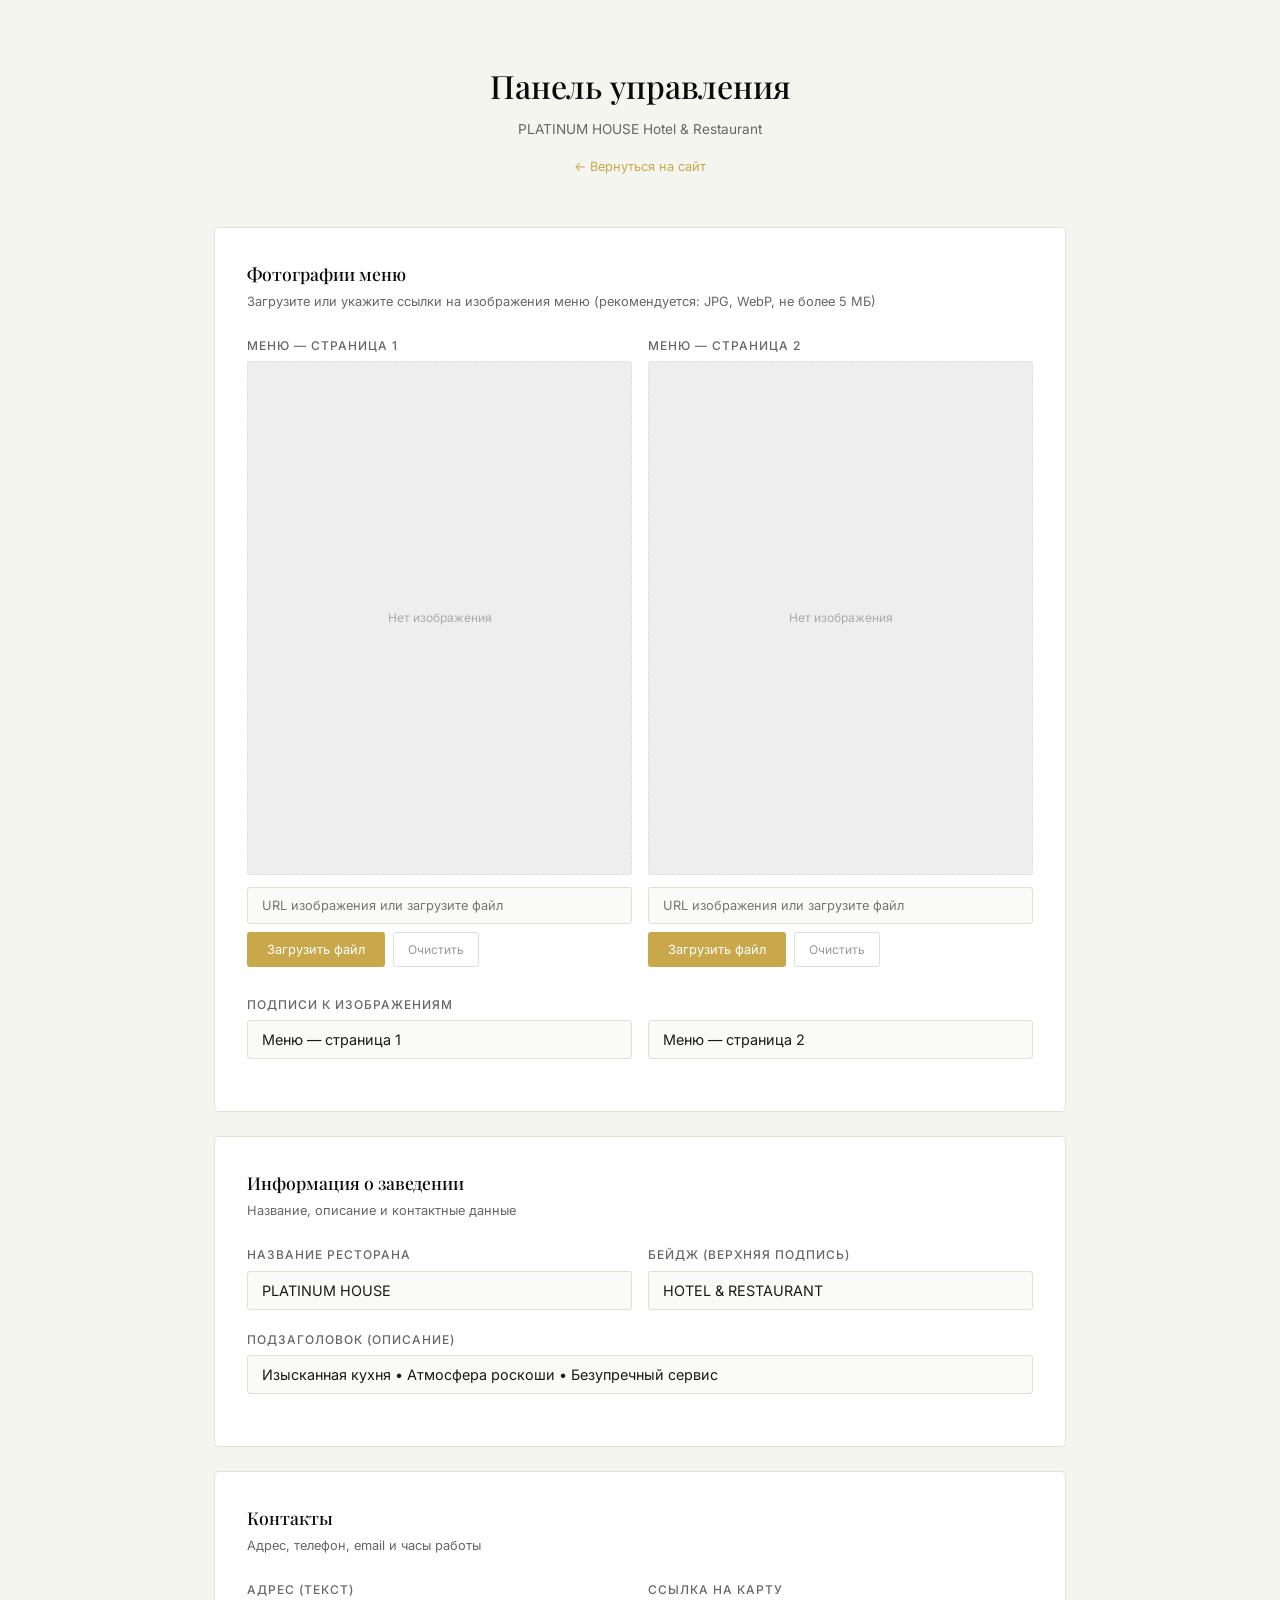
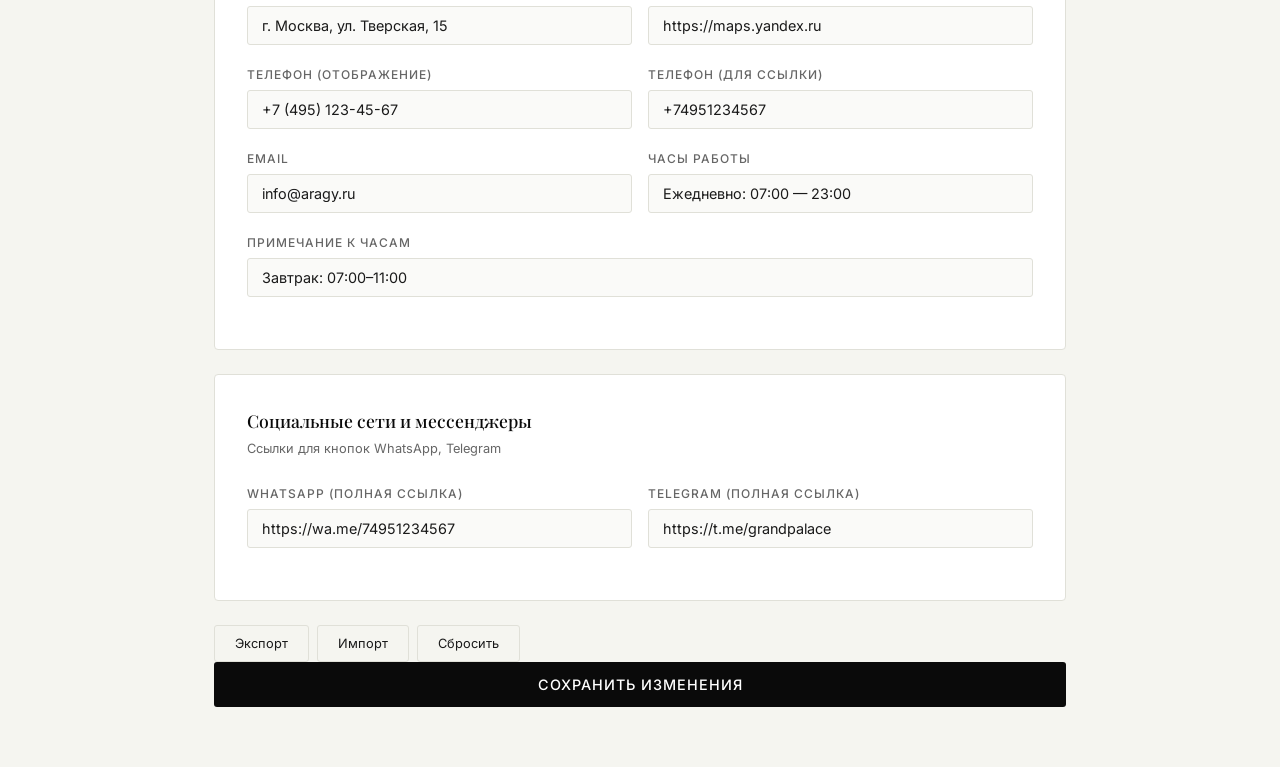
==== admin/index.html @ 32b19d29 "Initial commit - Platinum House restaurant site" ====
<!DOCTYPE html>
<html lang="ru">
<head>
<meta charset="UTF-8">
<meta name="viewport" content="width=device-width, initial-scale=1.0">
<title>Админ-панель — PLATINUM HOUSE</title>
<meta name="robots" content="noindex, nofollow">
<link rel="preconnect" href="https://fonts.googleapis.com">
<link rel="preconnect" href="https://fonts.gstatic.com" crossorigin>
<link rel="preload" as="style" href="https://fonts.googleapis.com/css2?family=Playfair+Display:wght@400;500;600&family=Inter:wght@300;400;500;600&display=swap">
<link rel="stylesheet" href="https://fonts.googleapis.com/css2?family=Playfair+Display:wght@400;500;600&family=Inter:wght@300;400;500;600&display=swap" media="print" onload="this.media='all'">
<noscript><link rel="stylesheet" href="https://fonts.googleapis.com/css2?family=Playfair+Display:wght@400;500;600&family=Inter:wght@300;400;500;600&display=swap"></noscript>
<link rel="stylesheet" href="/css/style.css">
<style>
  :root { --admin-bg: #f5f5f0; --admin-card: #ffffff; --admin-text: #1a1a1a; --admin-text2: #666; --admin-border: #e0e0d8; --admin-input-bg: #fafaf8; }
  body { background: var(--admin-bg); color: var(--admin-text); }
  .admin-page { max-width: 900px; margin: 0 auto; padding: 60px 24px; }
  .admin-header { text-align: center; margin-bottom: 48px; }
  .admin-header h1 { font-family: 'Playfair Display', serif; font-size: 2rem; font-weight: 500; color: #0a0a0a; margin-bottom: 8px; }
  .admin-header p { font-size: 0.85rem; color: var(--admin-text2); }
  .admin-header .back-link { display: inline-flex; align-items: center; gap: 8px; margin-top: 16px; font-size: 0.8rem; color: #c9a84c; text-decoration: none; }
  .admin-header .back-link:hover { text-decoration: underline; }
  .admin-card { background: var(--admin-card); border: 1px solid var(--admin-border); border-radius: 4px; padding: 32px; margin-bottom: 24px; }
  .admin-card h2 { font-family: 'Playfair Display', serif; font-size: 1.1rem; font-weight: 500; margin-bottom: 4px; color: #0a0a0a; }
  .admin-card .card-desc { font-size: 0.8rem; color: var(--admin-text2); margin-bottom: 24px; }
  .admin-field { margin-bottom: 20px; }
  .admin-field label { display: block; font-size: 0.75rem; font-weight: 500; text-transform: uppercase; letter-spacing: 1px; color: var(--admin-text2); margin-bottom: 6px; }
  .admin-field input, .admin-field textarea { width: 100%; padding: 10px 14px; border: 1px solid var(--admin-border); border-radius: 3px; font-size: 0.9rem; font-family: 'Inter', sans-serif; background: var(--admin-input-bg); color: var(--admin-text); transition: border-color 0.2s; }
  .admin-field input:focus, .admin-field textarea:focus { outline: none; border-color: #c9a84c; }
  .admin-field textarea { min-height: 80px; resize: vertical; }
  .admin-row { display: grid; grid-template-columns: 1fr 1fr; gap: 16px; }
  .image-preview { width: 100%; aspect-ratio: 3/4; background: #eee; border-radius: 3px; overflow: hidden; display: flex; align-items: center; justify-content: center; margin-bottom: 12px; border: 1px dashed var(--admin-border); position: relative; }
  .image-preview img { width: 100%; height: 100%; object-fit: cover; }
  .image-preview .placeholder { font-size: 0.75rem; color: #aaa; text-align: center; padding: 20px; }
  .image-upload-area { display: flex; gap: 8px; }
  .image-upload-area input { flex: 1; font-size: 0.8rem; }
  .btn-upload { padding: 10px 20px; background: #c9a84c; color: #fff; border: none; border-radius: 3px; font-size: 0.8rem; cursor: pointer; white-space: nowrap; transition: background 0.2s; }
  .btn-upload:hover { background: #a8882f; }
  .btn-save { width: 100%; padding: 14px; background: #0a0a0a; color: #fff; border: none; border-radius: 3px; font-size: 0.9rem; font-weight: 500; letter-spacing: 1px; cursor: pointer; transition: background 0.2s; text-transform: uppercase; }
  .btn-save:hover { background: #2a2a2a; }
  .btn-save:disabled { opacity: 0.5; cursor: not-allowed; }
  .toast { position: fixed; bottom: 30px; left: 50%; transform: translateX(-50%); background: #0a0a0a; color: #fff; padding: 14px 28px; border-radius: 4px; font-size: 0.85rem; opacity: 0; visibility: hidden; transition: all 0.3s; z-index: 9999; }
  .toast.show { opacity: 1; visibility: visible; }
  .toast.success { border-left: 3px solid #4caf50; }
  .toast.error { border-left: 3px solid #f44336; }
  .image-actions { display: flex; gap: 8px; margin-top: 8px; }
  .btn-clear { padding: 6px 14px; background: none; border: 1px solid #ddd; border-radius: 3px; font-size: 0.75rem; cursor: pointer; color: #999; transition: all 0.2s; }
  .btn-clear:hover { border-color: #f44336; color: #f44336; }
  .admin-footer { text-align: center; padding: 24px; font-size: 0.75rem; color: var(--admin-text2); }
  @media (max-width: 600px) { .admin-row { grid-template-columns: 1fr; } .admin-card { padding: 20px; } }
  .import-export { display: flex; gap: 8px; margin-top: 16px; }
  .btn-secondary { padding: 10px 20px; background: none; border: 1px solid var(--admin-border); border-radius: 3px; font-size: 0.8rem; cursor: pointer; color: var(--admin-text); transition: all 0.2s; }
  .btn-secondary:hover { border-color: #c9a84c; color: #c9a84c; }
</style>
</head>
<body>
<div class="admin-page">
  <div class="admin-header">
    <h1>Панель управления</h1>
    <p>PLATINUM HOUSE Hotel & Restaurant</p>
    <a href="/" class="back-link">&larr; Вернуться на сайт</a>
  </div>

  <!-- Menu Images -->
  <div class="admin-card" id="imagesCard">
    <h2>Фотографии меню</h2>
    <p class="card-desc">Загрузите или укажите ссылки на изображения меню (рекомендуется: JPG, WebP, не более 5 МБ)</p>
    <div class="admin-row">
      <div class="admin-field">
        <label>Меню — страница 1</label>
        <div class="image-preview" id="preview0">
          <div class="placeholder">Нет изображения</div>
        </div>
        <div class="image-upload-area">
          <input type="text" id="menuUrl0" placeholder="URL изображения или загрузите файл">
        </div>
        <div class="image-actions">
          <button class="btn-upload" onclick="document.getElementById('fileInput0').click()">Загрузить файл</button>
          <button class="btn-clear" onclick="clearImage(0)">Очистить</button>
        </div>
        <input type="file" id="fileInput0" accept="image/*" style="display:none">
      </div>
      <div class="admin-field">
        <label>Меню — страница 2</label>
        <div class="image-preview" id="preview1">
          <div class="placeholder">Нет изображения</div>
        </div>
        <div class="image-upload-area">
          <input type="text" id="menuUrl1" placeholder="URL изображения или загрузите файл">
        </div>
        <div class="image-actions">
          <button class="btn-upload" onclick="document.getElementById('fileInput1').click()">Загрузить файл</button>
          <button class="btn-clear" onclick="clearImage(1)">Очистить</button>
        </div>
        <input type="file" id="fileInput1" accept="image/*" style="display:none">
      </div>
    </div>
    <div class="admin-field" style="margin-top:8px">
      <label>Подписи к изображениям</label>
      <div class="admin-row">
        <input type="text" id="menuLabel0" placeholder="Подпись к фото 1">
        <input type="text" id="menuLabel1" placeholder="Подпись к фото 2">
      </div>
    </div>
  </div>

  <!-- Restaurant Info -->
  <div class="admin-card">
    <h2>Информация о заведении</h2>
    <p class="card-desc">Название, описание и контактные данные</p>
    <div class="admin-row">
      <div class="admin-field">
        <label>Название ресторана</label>
        <input type="text" id="restaurantName" placeholder="Grand Palace">
      </div>
      <div class="admin-field">
        <label>Бейдж (верхняя подпись)</label>
        <input type="text" id="badge" placeholder="HOTEL & RESTAURANT">
      </div>
    </div>
    <div class="admin-field">
      <label>Подзаголовок (описание)</label>
      <input type="text" id="subtitle" placeholder="Изысканная кухня • Атмосфера роскоши">
    </div>
  </div>

  <!-- Contacts -->
  <div class="admin-card">
    <h2>Контакты</h2>
    <p class="card-desc">Адрес, телефон, email и часы работы</p>
    <div class="admin-row">
      <div class="admin-field">
        <label>Адрес (текст)</label>
        <input type="text" id="address" placeholder="г. Москва, ул. Тверская, 15">
      </div>
      <div class="admin-field">
        <label>Ссылка на карту</label>
        <input type="url" id="addressLink" placeholder="https://maps.yandex.ru">
      </div>
    </div>
    <div class="admin-row">
      <div class="admin-field">
        <label>Телефон (отображение)</label>
        <input type="text" id="phone" placeholder="+7 (495) 123-45-67">
      </div>
      <div class="admin-field">
        <label>Телефон (для ссылки)</label>
        <input type="text" id="phoneRaw" placeholder="+74951234567">
      </div>
    </div>
    <div class="admin-row">
      <div class="admin-field">
        <label>Email</label>
        <input type="email" id="email" placeholder="info@aragy.ru">
      </div>
      <div class="admin-field">
        <label>Часы работы</label>
        <input type="text" id="hours" placeholder="Ежедневно: 07:00 — 23:00">
      </div>
    </div>
    <div class="admin-field">
      <label>Примечание к часам</label>
      <input type="text" id="hoursNote" placeholder="Завтрак: 07:00–11:00">
    </div>
  </div>

  <!-- Social -->
  <div class="admin-card">
    <h2>Социальные сети и мессенджеры</h2>
    <p class="card-desc">Ссылки для кнопок WhatsApp, Telegram</p>
    <div class="admin-row">
      <div class="admin-field">
        <label>WhatsApp (полная ссылка)</label>
        <input type="url" id="whatsapp" placeholder="https://wa.me/74951234567">
      </div>
      <div class="admin-field">
        <label>Telegram (полная ссылка)</label>
        <input type="url" id="telegram" placeholder="https://t.me/grandpalace">
      </div>
    </div>
  </div>

  <button class="btn-save" id="saveBtn" onclick="saveData()">Сохранить изменения</button>
</div>

<div class="toast" id="toast"></div>

<script src="/js/admin.js"></script>
</body>
</html>
---- css/style.css ----
/* =============================
   GRAND PALACE — Luxury Styles
   ============================= */

/* Reset */
*, *::before, *::after {
  margin: 0;
  padding: 0;
  box-sizing: border-box;
}

:root {
  --black: #000000;
  --black-2: #000000;
  --black-3: #000000;
  --white: #ffffff;
  --white-2: #f5f5f5;
  --white-3: #e0e0e0;
  --gold: #c9a84c;
  --gold-light: #e4c96a;
  --gold-dark: #a8882f;
  --gold-glow: rgba(201, 168, 76, 0.15);
  --gray: #888888;
  --gray-light: #999999;
  --gray-dark: #555555;
  --transition: 0.4s cubic-bezier(0.25, 0.46, 0.45, 0.94);
  --transition-slow: 0.8s cubic-bezier(0.25, 0.46, 0.45, 0.94);
  --font-serif: 'Playfair Display', Georgia, serif;
  --font-sans: 'Inter', -apple-system, BlinkMacSystemFont, sans-serif;
  --container: 1200px;
  --nav-height: 72px;
}

html {
  scroll-behavior: smooth;
  -webkit-font-smoothing: antialiased;
  -moz-osx-font-smoothing: grayscale;
}

body {
  font-family: var(--font-sans);
  background: var(--black);
  color: var(--white);
  line-height: 1.6;
  overflow-x: hidden;
  min-height: 100vh;
}

img {
  max-width: 100%;
  height: auto;
  display: block;
}

a {
  color: inherit;
  text-decoration: none;
}

button {
  border: none;
  background: none;
  cursor: pointer;
  font-family: inherit;
  color: inherit;
}

/* =============================
   Preloader
   ============================= */
#preloader {
  position: fixed;
  inset: 0;
  z-index: 10000;
  background: var(--black);
  display: flex;
  align-items: center;
  justify-content: center;
  transition: opacity 0.6s ease, visibility 0.6s ease;
}

#preloader.hidden {
  opacity: 0;
  visibility: hidden;
  pointer-events: none;
}

.preloader-inner {
  text-align: center;
}

.preloader-line {
  width: 0;
  height: 1px;
  background: linear-gradient(90deg, transparent, var(--gold), transparent);
  margin: 0 auto 20px;
  animation: preloaderLine 1.5s ease-in-out infinite;
}

@keyframes preloaderLine {
  0% { width: 0; opacity: 0; }
  50% { width: 200px; opacity: 1; }
  100% { width: 0; opacity: 0; }
}

.preloader-text {
  font-family: var(--font-serif);
  font-size: 1.2rem;
  letter-spacing: 6px;
  text-transform: uppercase;
  color: var(--white);
  opacity: 0.6;
  animation: preloaderPulse 1.5s ease-in-out infinite;
}

@keyframes preloaderPulse {
  0%, 100% { opacity: 0.4; }
  50% { opacity: 0.8; }
}

/* =============================
   Navigation
   ============================= */
.navbar {
  position: fixed;
  top: 0;
  left: 0;
  right: 0;
  z-index: 1000;
  padding: 0 24px;
  transition: background var(--transition), backdrop-filter var(--transition);
  height: var(--nav-height);
}

.navbar.scrolled {
  background: rgba(0, 0, 0, 0.92);
  backdrop-filter: blur(20px);
  -webkit-backdrop-filter: blur(20px);
}

.nav-container {
  max-width: var(--container);
  margin: 0 auto;
  display: flex;
  align-items: center;
  justify-content: space-between;
  height: 100%;
}

.nav-logo {
  display: flex;
  align-items: center;
  gap: 10px;
  text-decoration: none;
}

.nav-logo-img {
  height: 34px;
  width: auto;
  display: block;
}

.nav-logo-text {
  font-family: var(--font-serif);
  font-size: 1.3rem;
  letter-spacing: 4px;
  text-transform: uppercase;
  color: var(--white);
  transition: color var(--transition);
}

.nav-logo:hover .nav-logo-text {
  color: var(--gold);
}

.nav-links {
  display: flex;
  gap: 32px;
}

.nav-link {
  font-size: 0.8rem;
  letter-spacing: 2px;
  text-transform: uppercase;
  color: var(--white-3);
  transition: color var(--transition);
  position: relative;
}

.nav-link::after {
  content: '';
  position: absolute;
  bottom: -4px;
  left: 0;
  width: 0;
  height: 1px;
  background: var(--gold);
  transition: width var(--transition);
}

.nav-link:hover {
  color: var(--gold);
}

.nav-link:hover::after {
  width: 100%;
}

.nav-toggle {
  display: none;
  width: 28px;
  height: 20px;
  flex-direction: column;
  justify-content: space-between;
  position: relative;
  z-index: 1001;
}

.nav-toggle span {
  display: block;
  width: 100%;
  height: 1.5px;
  background: var(--white);
  transition: var(--transition);
  transform-origin: center;
}

.nav-toggle.active span:nth-child(1) {
  transform: translateY(9px) rotate(45deg);
}

.nav-toggle.active span:nth-child(2) {
  opacity: 0;
}

.nav-toggle.active span:nth-child(3) {
  transform: translateY(-9px) rotate(-45deg);
}

/* Mobile Nav */
@media (max-width: 768px) {
  .nav-links {
    position: fixed;
    inset: 0;
    background: rgba(0, 0, 0, 0.98);
    backdrop-filter: blur(20px);
    -webkit-backdrop-filter: blur(20px);
    flex-direction: column;
    align-items: center;
    justify-content: center;
    gap: 40px;
    opacity: 0;
    visibility: hidden;
    transition: var(--transition);
    z-index: 1000;
  }

  .nav-links.active {
    opacity: 1;
    visibility: visible;
  }

  .nav-link {
    font-size: 1.1rem;
    letter-spacing: 4px;
  }

  .nav-toggle {
    display: flex;
  }
}

/* =============================
   Hero Section
   ============================= */
.hero {
  position: relative;
  min-height: 0;
  padding: 140px 0 60px;
  display: flex;
  align-items: center;
  justify-content: center;
  overflow: hidden;
}

@media (max-width: 768px) {
  .hero {
    padding: 120px 0 40px;
  }
}

.hero-bg {
  position: absolute;
  inset: -50%;
  background:
    radial-gradient(ellipse at 20% 50%, rgba(201, 168, 76, 0.03) 0%, transparent 50%),
    radial-gradient(ellipse at 80% 50%, rgba(255, 255, 255, 0.02) 0%, transparent 50%),
    radial-gradient(ellipse at 50% 0%, rgba(201, 168, 76, 0.05) 0%, transparent 40%);
  animation: heroBgShift 20s ease-in-out infinite alternate;
}

@keyframes heroBgShift {
  0% { transform: translate(0, 0); }
  100% { transform: translate(-2%, -2%); }
}

.hero-overlay {
  position: absolute;
  inset: 0;
  background:
    linear-gradient(180deg, rgba(0,0,0,0.4) 0%, rgba(0,0,0,0.6) 50%, rgba(0,0,0,1) 100%);
  z-index: 1;
}

.hero-content {
  position: relative;
  z-index: 2;
  text-align: center;
  padding: 0 24px;
  max-width: 800px;
  opacity: 0;
  transform: translateY(40px);
  animation: heroFadeIn 1.2s ease forwards 0.5s;
}

@keyframes heroFadeIn {
  to {
    opacity: 1;
    transform: translateY(0);
  }
}

.hero-badge {
  font-size: 0.7rem;
  letter-spacing: 6px;
  text-transform: uppercase;
  color: var(--gold);
  margin-bottom: 24px;
  font-weight: 500;
}

.hero-logo {
  max-width: 380px;
  width: 80%;
  height: auto;
  margin: 0 auto 28px;
  display: block;
}

@media (max-width: 768px) {
  .hero-logo {
    max-width: 260px;
    width: 85%;
  }
}

.hero-divider {
  width: 80px;
  height: 1px;
  background: linear-gradient(90deg, transparent, var(--gold), transparent);
  margin: 0 auto 28px;
}

.hero-subtitle {
  font-size: clamp(0.85rem, 1.5vw, 1.05rem);
  font-weight: 300;
  letter-spacing: 3px;
  text-transform: uppercase;
  color: var(--gray-light);
  margin-bottom: 16px;
  line-height: 1.8;
}

.hero-menu-offer {
  font-size: clamp(0.8rem, 1.2vw, 0.95rem);
  font-weight: 300;
  letter-spacing: 2px;
  color: var(--gold);
  opacity: 0.7;
  max-width: 500px;
  margin: 0 auto;
  line-height: 1.6;
}

.btn-primary {
  display: inline-flex;
  align-items: center;
  gap: 12px;
  padding: 16px 40px;
  border: 1px solid var(--gold);
  color: var(--gold);
  font-size: 0.8rem;
  letter-spacing: 3px;
  text-transform: uppercase;
  font-weight: 500;
  transition: var(--transition);
  position: relative;
  overflow: hidden;
  background: transparent;
}

.btn-primary::before {
  content: '';
  position: absolute;
  inset: 0;
  background: var(--gold);
  transform: scaleX(0);
  transform-origin: right;
  transition: transform var(--transition);
  z-index: -1;
}

.btn-primary:hover {
  color: var(--black);
}

.btn-primary:hover::before {
  transform: scaleX(1);
  transform-origin: left;
}

.btn-primary svg {
  transition: transform var(--transition);
}

.btn-primary:hover svg {
  transform: translateY(3px);
}



/* =============================
   Section Shared Styles
   ============================= */
.section-header {
  text-align: center;
  margin-bottom: 60px;
}

.section-label {
  display: inline-block;
  font-size: 0.65rem;
  letter-spacing: 5px;
  text-transform: uppercase;
  color: var(--gold);
  margin-bottom: 16px;
  font-weight: 500;
}

.section-title {
  font-family: var(--font-serif);
  font-size: clamp(2rem, 4vw, 3rem);
  font-weight: 500;
  letter-spacing: 3px;
  margin-bottom: 20px;
  color: var(--white);
}

.section-divider {
  width: 60px;
  height: 1px;
  background: linear-gradient(90deg, transparent, var(--gold), transparent);
  margin: 0 auto;
}

.section-desc {
  color: var(--gray);
  font-size: 0.9rem;
  font-weight: 300;
  margin-top: 20px;
  max-width: 500px;
  margin-left: auto;
  margin-right: auto;
}

/* =============================
   Menu Gallery Section
   ============================= */
.menu-section {
  padding: 4px 24px 120px;
  max-width: var(--container);
  margin: 0 auto;
}

.gallery {
  display: grid;
  grid-template-columns: 1fr 1fr;
  gap: 24px;
}

.gallery-item {
  opacity: 0;
  transform: translateY(40px);
  transition: opacity 0.8s ease, transform 0.8s ease;
}

.gallery-item.visible {
  opacity: 1;
  transform: translateY(0);
}

.gallery-item:nth-child(2) {
  transition-delay: 0.15s;
}

.gallery-img-wrapper {
  position: relative;
  overflow: hidden;
  border-radius: 2px;
    aspect-ratio: 1280 / 905;
    background: var(--black-2);
    cursor: pointer;
    border: 1px solid rgba(255,255,255,0.05);
    transition: border-color var(--transition);
  }

  .gallery-img-wrapper:hover {
    border-color: rgba(201, 168, 76, 0.3);
  }

  .gallery-img {
    width: 100%;
    height: 100%;
  object-fit: cover;
  transition: transform 0.8s cubic-bezier(0.25, 0.46, 0.45, 0.94);
}

.gallery-img-wrapper:hover .gallery-img {
  transform: scale(1.05);
}

.gallery-overlay {
  position: absolute;
  inset: 0;
  background: rgba(0, 0, 0, 0.5);
  display: flex;
  flex-direction: column;
  align-items: center;
  justify-content: center;
  gap: 12px;
  opacity: 0;
  transition: opacity var(--transition);
}

.gallery-img-wrapper:hover .gallery-overlay {
  opacity: 1;
}

.gallery-overlay .gallery-icon {
  color: var(--gold);
  transform: translateY(10px);
  transition: transform var(--transition);
}

.gallery-img-wrapper:hover .gallery-overlay .gallery-icon {
  transform: translateY(0);
}

.gallery-overlay span {
  font-size: 0.75rem;
  letter-spacing: 2px;
  text-transform: uppercase;
  color: var(--white);
  transform: translateY(10px);
  transition: transform var(--transition) 0.05s;
}

.gallery-img-wrapper:hover .gallery-overlay span {
  transform: translateY(0);
}

.gallery-caption {
  display: flex;
  align-items: center;
  gap: 16px;
  margin-top: 16px;
  padding: 0 4px;
}

.gallery-number {
  font-family: var(--font-serif);
  font-size: 0.85rem;
  color: var(--gold);
  font-style: italic;
}

.gallery-label {
  font-size: 0.8rem;
  letter-spacing: 1.5px;
  text-transform: uppercase;
  color: var(--white-3);
}

@media (max-width: 768px) {
  .gallery {
    grid-template-columns: 1fr;
    gap: 32px;
  }

  .menu-section {
    padding: 2px 16px 80px;
  }

  .gallery-img-wrapper {
    aspect-ratio: 1280 / 905;
  }

  .gallery-overlay {
    opacity: 1;
    background: linear-gradient(0deg, rgba(0,0,0,0.6) 0%, transparent 50%);
    top: auto;
    height: 40%;
  }

  .gallery-overlay span {
    transform: none;
  }

  .gallery-overlay .gallery-icon {
    transform: none;
  }
}

/* =============================
   Lightbox
   ============================= */
.lightbox {
  position: fixed;
  inset: 0;
  z-index: 9999;
  background: rgba(0, 0, 0, 0.97);
  display: flex;
  align-items: center;
  justify-content: center;
  opacity: 0;
  visibility: hidden;
  transition: opacity var(--transition), visibility var(--transition);
  backdrop-filter: blur(10px);
  -webkit-backdrop-filter: blur(10px);
}

.lightbox.active {
  opacity: 1;
  visibility: visible;
}

.lightbox-close {
  position: absolute;
  top: 24px;
  right: 24px;
  z-index: 10;
  width: 48px;
  height: 48px;
  display: flex;
  align-items: center;
  justify-content: center;
  color: var(--white);
  opacity: 0.6;
  transition: opacity var(--transition), transform var(--transition);
  border-radius: 50%;
  background: rgba(255,255,255,0.05);
}

.lightbox-close:hover {
  opacity: 1;
  transform: rotate(90deg);
}

.lightbox-content {
  width: 90vw;
  height: 90vh;
  display: flex;
  align-items: center;
  justify-content: center;
  overflow: hidden;
  position: relative;
}

.lightbox-img {
  max-width: 100%;
  max-height: 100%;
  object-fit: contain;
  transition: transform 0.2s ease;
  cursor: grab;
  -webkit-user-select: none;
  user-select: none;
}

.lightbox-img.zoomed {
  cursor: grab;
}

.lightbox-img.grabbing {
  cursor: grabbing;
}

.lightbox-counter {
  position: absolute;
  bottom: 24px;
  left: 50%;
  transform: translateX(-50%);
  font-size: 0.75rem;
  letter-spacing: 2px;
  color: var(--gray);
  font-weight: 300;
}

.lightbox-nav {
  position: absolute;
  top: 50%;
  transform: translateY(-50%);
  width: 48px;
  height: 48px;
  display: flex;
  align-items: center;
  justify-content: center;
  color: var(--white);
  opacity: 0.4;
  transition: opacity var(--transition), background var(--transition);
  border-radius: 50%;
  background: rgba(255,255,255,0.03);
}

.lightbox-nav:hover {
  opacity: 1;
  background: rgba(255,255,255,0.08);
}

.lightbox-prev { left: 24px; }
.lightbox-next { right: 24px; }

.lightbox-zoom-hint {
  position: absolute;
  bottom: 60px;
  left: 50%;
  transform: translateX(-50%);
  font-size: 0.65rem;
  letter-spacing: 2px;
  color: var(--gray-dark);
  white-space: nowrap;
}

@media (max-width: 768px) {
  .lightbox-content {
    width: 100vw;
    height: 100vh;
  }

  .lightbox-prev { left: 12px; }
  .lightbox-next { right: 12px; }

  .lightbox-nav {
    width: 40px;
    height: 40px;
  }

  .lightbox-close {
    top: 12px;
    right: 12px;
    width: 40px;
    height: 40px;
  }

  .lightbox-zoom-hint {
    display: none;
  }
}

/* =============================
   Contacts Section
   ============================= */
.contacts-section {
  padding: 120px 24px 80px;
  max-width: var(--container);
  margin: 0 auto;
}

.contacts-grid {
  display: grid;
  grid-template-columns: repeat(4, 1fr);
  gap: 24px;
  margin-bottom: 80px;
}

.contact-card {
  background: var(--black-2);
  border: 1px solid rgba(255,255,255,0.04);
  padding: 40px 28px;
  text-align: center;
  transition: var(--transition);
  border-radius: 2px;
}

.contact-card:hover {
  border-color: rgba(201, 168, 76, 0.15);
  background: var(--black-3);
  transform: translateY(-4px);
}

.contact-icon {
  width: 48px;
  height: 48px;
  margin: 0 auto 20px;
  display: flex;
  align-items: center;
  justify-content: center;
  color: var(--gold);
  opacity: 0.7;
}

.contact-title {
  font-family: var(--font-serif);
  font-size: 1rem;
  font-weight: 500;
  margin-bottom: 12px;
  letter-spacing: 1px;
  color: var(--white);
}

.contact-text {
  font-size: 0.85rem;
  color: var(--gray);
  font-weight: 300;
  margin-bottom: 8px;
  line-height: 1.5;
}

.contact-link {
  display: inline-block;
  font-size: 0.7rem;
  letter-spacing: 2px;
  text-transform: uppercase;
  color: var(--gold);
  margin-top: 12px;
  transition: color var(--transition);
  position: relative;
}

.contact-link::after {
  content: '';
  position: absolute;
  bottom: -2px;
  left: 0;
  width: 100%;
  height: 1px;
  background: var(--gold);
  transform: scaleX(0);
  transform-origin: right;
  transition: transform var(--transition);
}

.contact-link:hover::after {
  transform: scaleX(1);
  transform-origin: left;
}

.contact-note {
  font-size: 0.75rem;
  color: var(--gray-dark);
  margin-top: 8px;
}

@media (max-width: 1024px) {
  .contacts-grid {
    grid-template-columns: repeat(2, 1fr);
  }
}

@media (max-width: 540px) {
  .contacts-grid {
    grid-template-columns: 1fr;
  }

  .contacts-section {
    padding: 80px 16px 60px;
  }
}



/* =============================
   Social Buttons
   ============================= */
.social-buttons {
  display: flex;
  justify-content: center;
  gap: 16px;
  margin-bottom: 40px;
}

.social-btn {
  width: 56px;
  height: 56px;
  border-radius: 50%;
  display: flex;
  align-items: center;
  justify-content: center;
  transition: var(--transition);
  border: 1px solid rgba(255,255,255,0.08);
}

.social-btn svg {
  width: 22px;
  height: 22px;
  transition: transform var(--transition);
}

.social-btn:hover svg {
  transform: scale(1.15);
}

.social-whatsapp {
  color: #25D366;
  border-color: rgba(37, 211, 102, 0.2);
}

.social-whatsapp:hover {
  background: #25D366;
  color: var(--white);
  border-color: #25D366;
}

.social-telegram {
  color: #0088cc;
  border-color: rgba(0, 136, 204, 0.2);
}

.social-telegram:hover {
  background: #0088cc;
  color: var(--white);
  border-color: #0088cc;
}

.social-phone {
  color: var(--gold);
  border-color: rgba(201, 168, 76, 0.2);
}

.social-phone:hover {
  background: var(--gold);
  color: var(--black);
  border-color: var(--gold);
}

/* =============================
   Footer
   ============================= */
.footer {
  padding: 40px 24px;
  max-width: var(--container);
  margin: 0 auto;
}

.footer-divider {
  height: 1px;
  background: linear-gradient(90deg, transparent, rgba(255,255,255,0.06), transparent);
  margin-bottom: 32px;
}

.footer-content {
  display: flex;
  align-items: center;
  justify-content: space-between;
}

.footer-brand {
  display: flex;
  flex-direction: column;
  gap: 4px;
}

.footer-logo {
  font-family: var(--font-serif);
  font-size: 1rem;
  letter-spacing: 3px;
  text-transform: uppercase;
  color: var(--white);
}

.footer-tagline {
  font-size: 0.65rem;
  letter-spacing: 2px;
  text-transform: uppercase;
  color: var(--gray-dark);
}

.footer-copy {
  font-size: 0.7rem;
  color: var(--gray-dark);
}

@media (max-width: 540px) {
  .footer-content {
    flex-direction: column;
    gap: 16px;
    text-align: center;
  }
}

/* =============================
   Admin Link
   ============================= */
.admin-link {
  position: fixed;
  bottom: 24px;
  left: 24px;
  z-index: 900;
  width: 36px;
  height: 36px;
  display: flex;
  align-items: center;
  justify-content: center;
  color: var(--gray-dark);
  border: 1px solid rgba(255,255,255,0.06);
  border-radius: 50%;
  transition: var(--transition);
  opacity: 0.3;
}

.admin-link:hover {
  opacity: 1;
  color: var(--gold);
  border-color: rgba(201, 168, 76, 0.3);
}

/* =============================
   Scroll to Top
   ============================= */
.scroll-top {
  position: fixed;
  bottom: 24px;
  right: 24px;
  z-index: 900;
  width: 40px;
  height: 40px;
  display: flex;
  align-items: center;
  justify-content: center;
  color: var(--white);
  background: rgba(255,255,255,0.05);
  border: 1px solid rgba(255,255,255,0.08);
  border-radius: 50%;
  opacity: 0;
  visibility: hidden;
  transition: var(--transition);
  transform: translateY(10px);
}

.scroll-top.visible {
  opacity: 1;
  visibility: visible;
  transform: translateY(0);
}

.scroll-top:hover {
  background: var(--gold);
  color: var(--black);
  border-color: var(--gold);
}

/* =============================
   Animations — Scroll Reveal
   ============================= */
.reveal {
  opacity: 0;
  transform: translateY(30px);
  transition: opacity 0.8s ease, transform 0.8s ease;
}

.reveal.visible {
  opacity: 1;
  transform: translateY(0);
}

/* =============================
   Selection
   ============================= */
::selection {
  background: var(--gold);
  color: var(--black);
}

/* =============================
   Scrollbar
   ============================= */
::-webkit-scrollbar {
  width: 6px;
}

::-webkit-scrollbar-track {
  background: var(--black);
}

::-webkit-scrollbar-thumb {
  background: var(--black-3);
  border-radius: 3px;
}

::-webkit-scrollbar-thumb:hover {
  background: var(--gray-dark);
}

/* =============================
   Photo Placeholder
   ============================= */
.gallery-img-wrapper .placeholder {
  display: flex;
  align-items: center;
  justify-content: center;
  width: 100%;
  height: 100%;
  color: var(--gray-dark);
  font-size: 0.8rem;
  letter-spacing: 2px;
  text-transform: uppercase;
  background: var(--black-2);
}

/* =============================
   Print
   ============================= */
@media print {
  .navbar, .scroll-top, .admin-link, .lightbox, #preloader {
    display: none !important;
  }
}

/* =============================
   Reduced Motion
   ============================= */
@media (prefers-reduced-motion: reduce) {
  *, *::before, *::after {
    animation-duration: 0.01ms !important;
    animation-iteration-count: 1 !important;
    transition-duration: 0.01ms !important;
  }
}
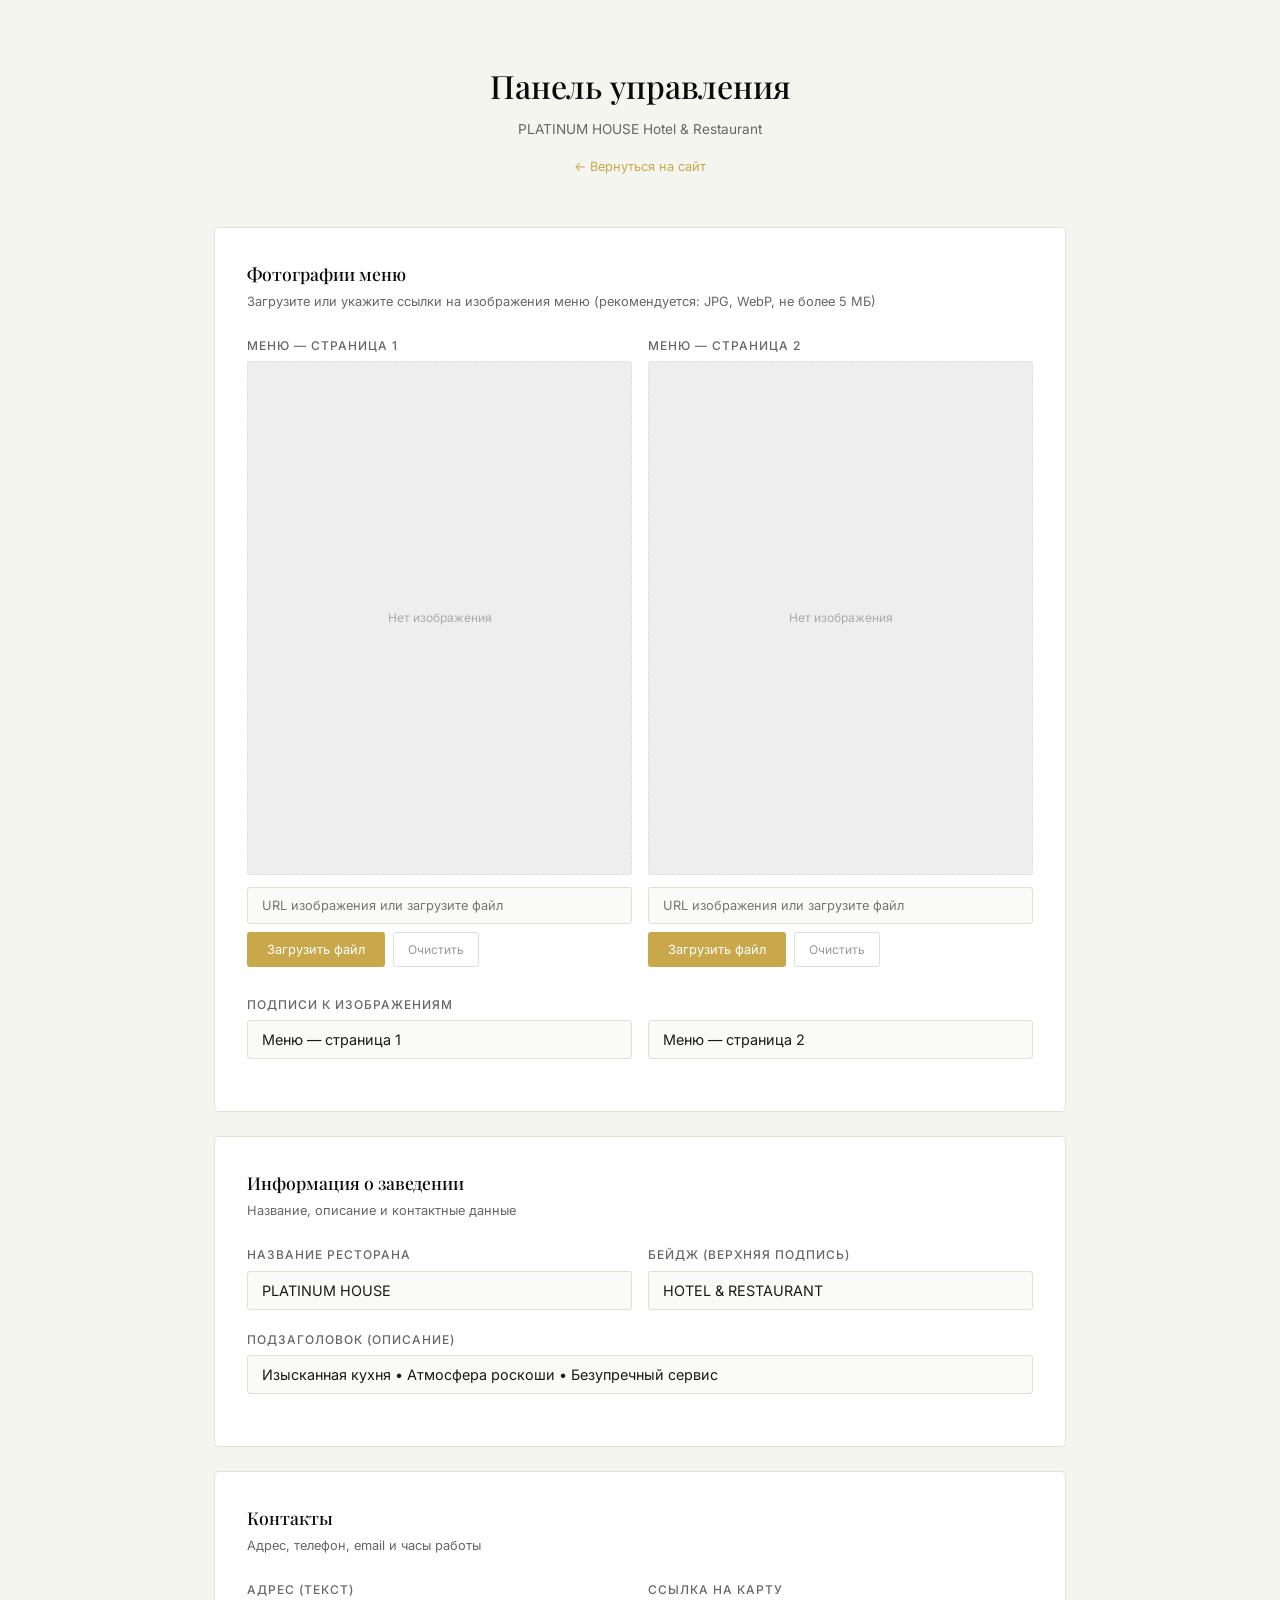
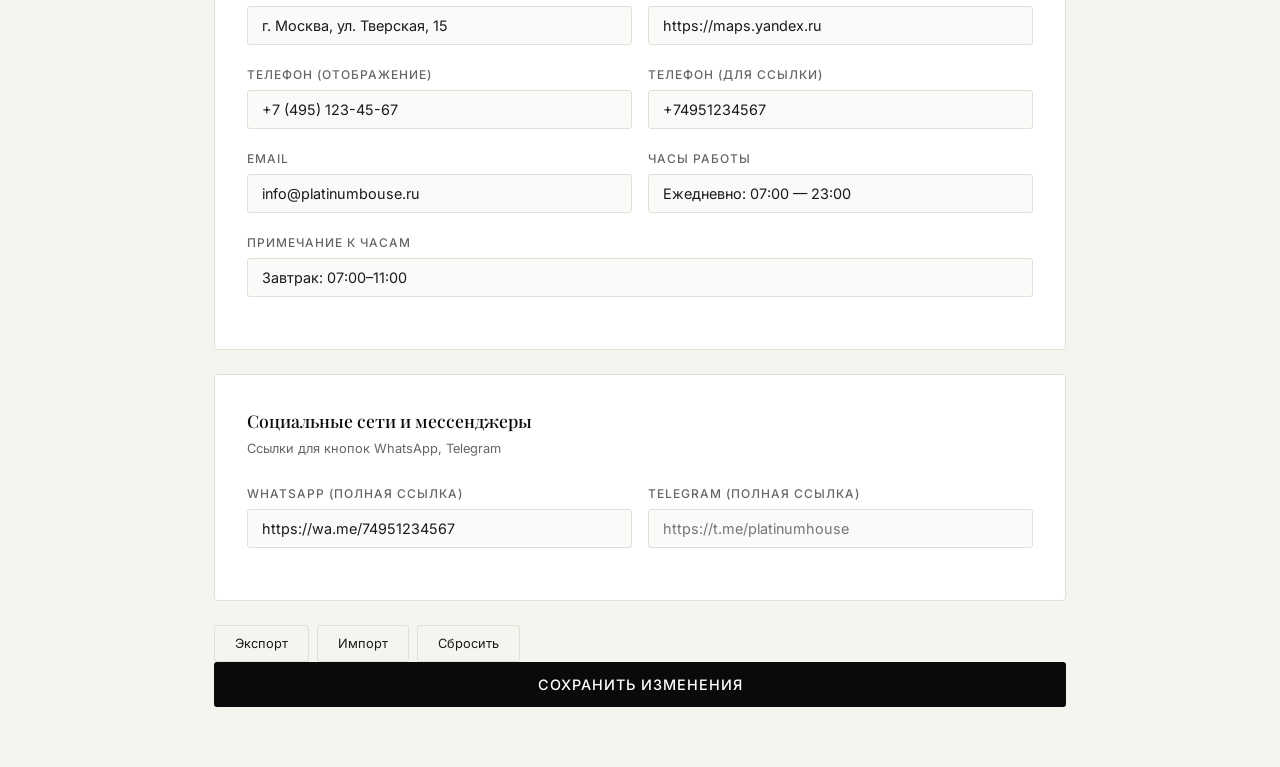
==== commit 308b12cc: "Clean up all 'grand palace' references -> platinum house" ====
--- a/admin/index.html
+++ b/admin/index.html
@@ -151,7 +151,7 @@
     <div class="admin-row">
       <div class="admin-field">
         <label>Email</label>
-        <input type="email" id="email" placeholder="info@aragy.ru">
+        <input type="email" id="email" placeholder="info@platinumbouse.ru">
       </div>
       <div class="admin-field">
         <label>Часы работы</label>
@@ -175,7 +175,7 @@
       </div>
       <div class="admin-field">
         <label>Telegram (полная ссылка)</label>
-        <input type="url" id="telegram" placeholder="https://t.me/grandpalace">
+        <input type="url" id="telegram" placeholder="https://t.me/platinumhouse">
       </div>
     </div>
   </div>
--- a/css/style.css
+++ b/css/style.css
@@ -1,5 +1,5 @@
 /* =============================
-   GRAND PALACE — Luxury Styles
+   PLATINUM HOUSE — Luxury Styles
    ============================= */
 
 /* Reset */
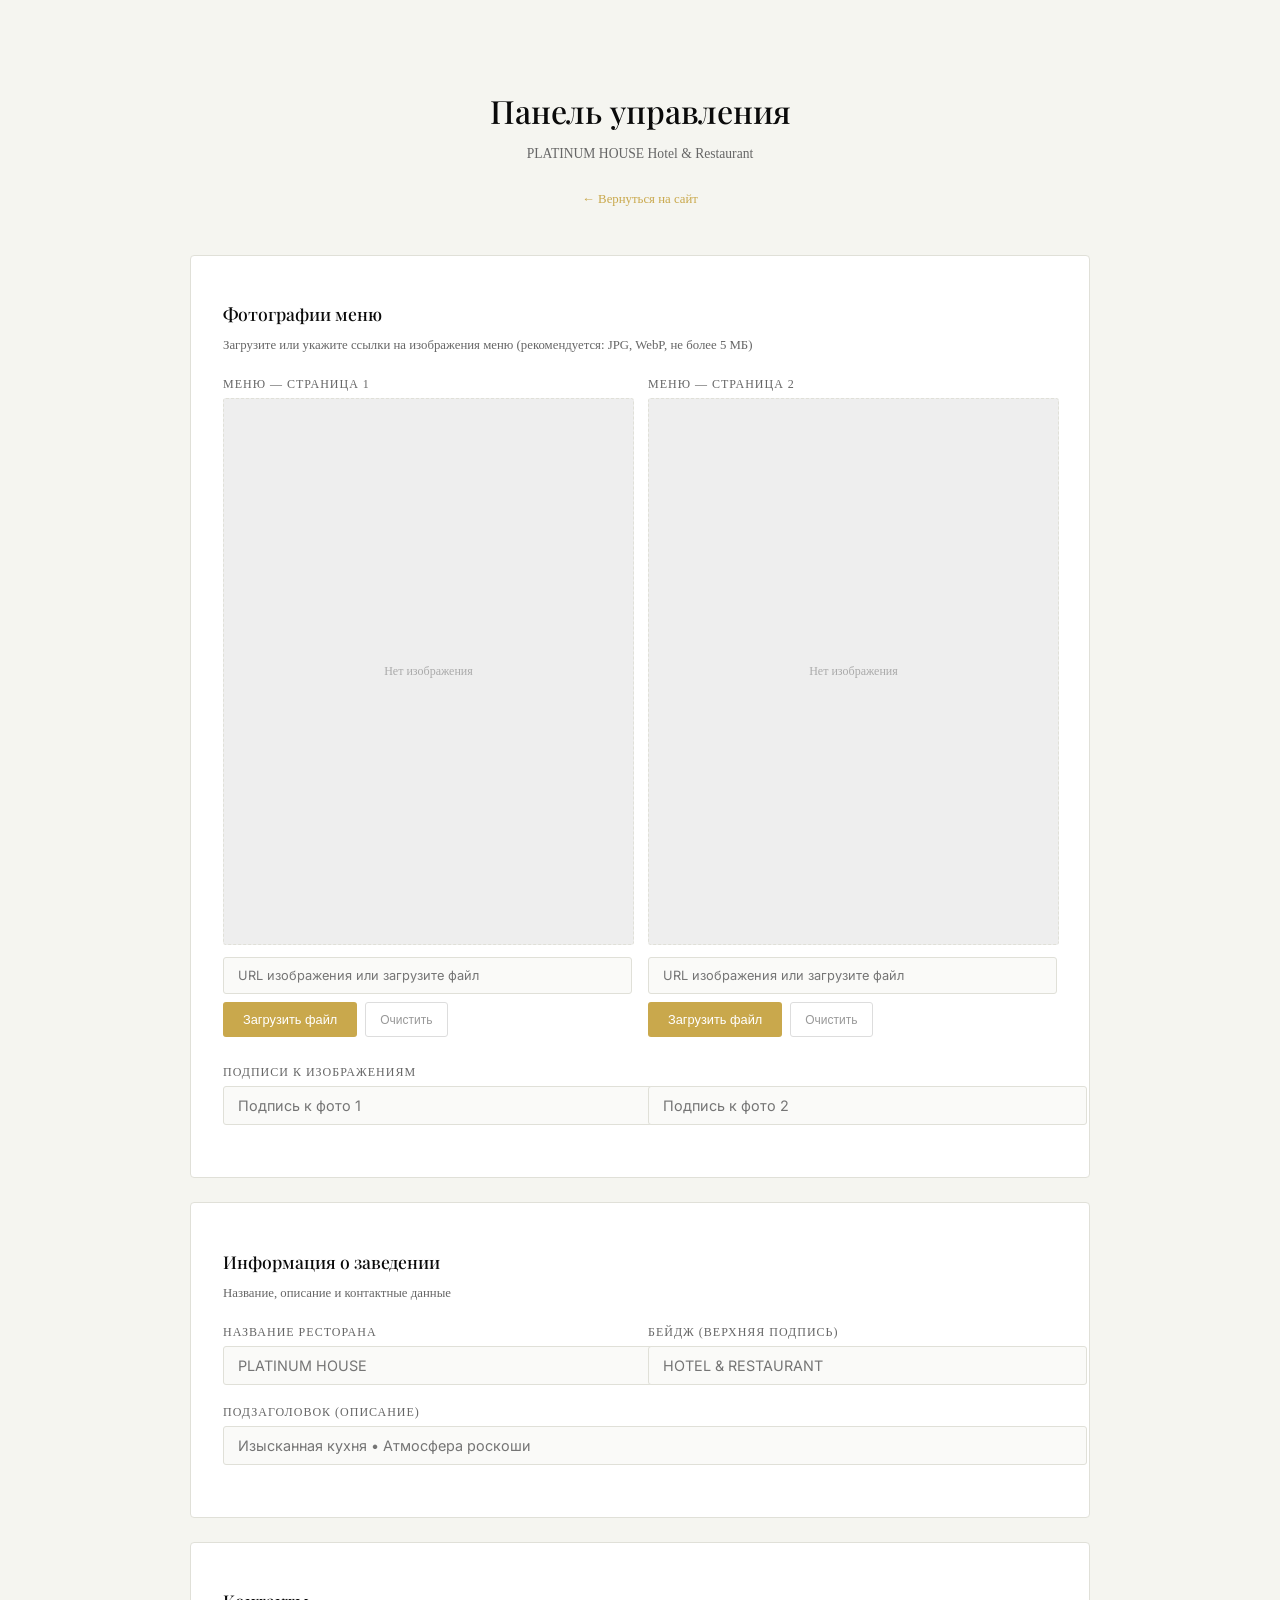
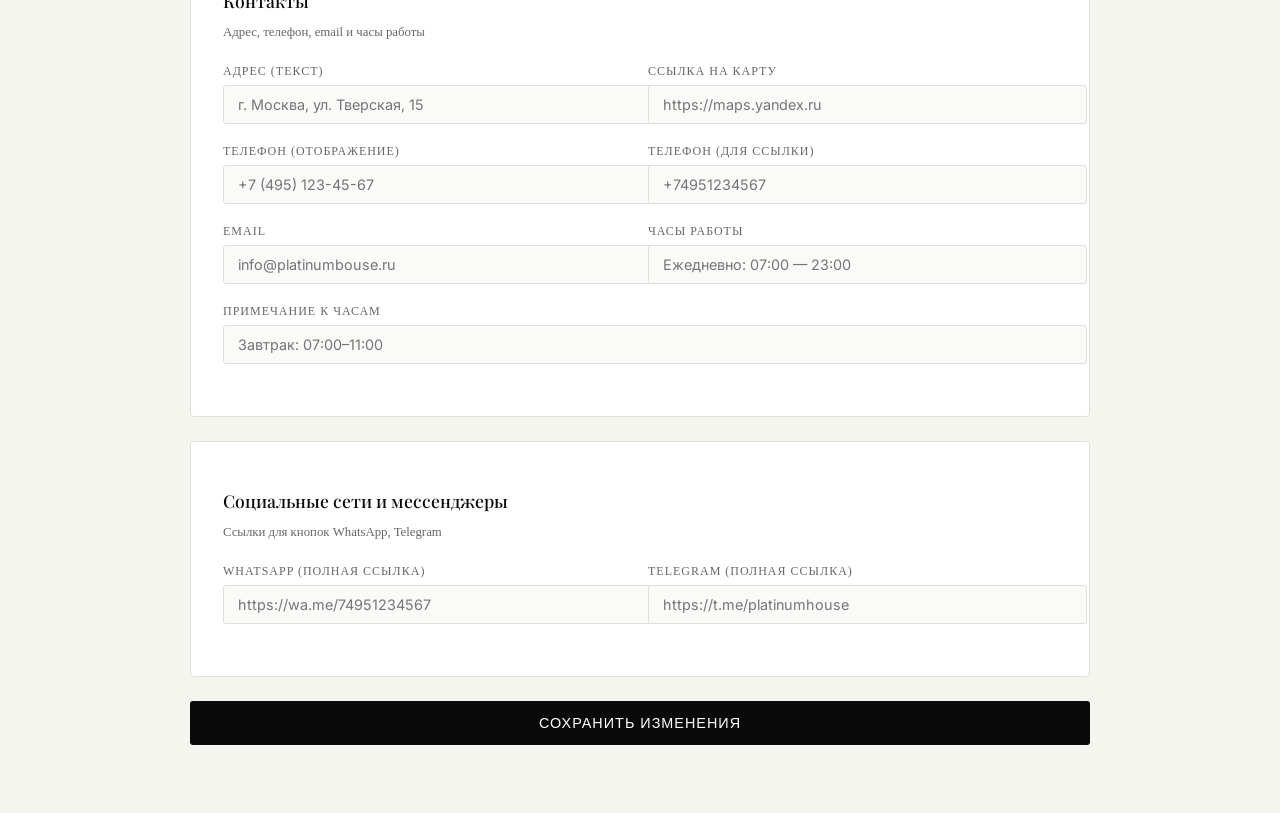
==== commit c4f04191: "Fix resource paths to relative for GitHub Pages subpath" ====
--- a/admin/index.html
+++ b/admin/index.html
@@ -1,6 +1,7 @@
 <!DOCTYPE html>
 <html lang="ru">
 <head>
+<base href="/platinum-house-menu/">
 <meta charset="UTF-8">
 <meta name="viewport" content="width=device-width, initial-scale=1.0">
 <title>Админ-панель — PLATINUM HOUSE</title>
@@ -10,7 +11,7 @@
 <link rel="preload" as="style" href="https://fonts.googleapis.com/css2?family=Playfair+Display:wght@400;500;600&family=Inter:wght@300;400;500;600&display=swap">
 <link rel="stylesheet" href="https://fonts.googleapis.com/css2?family=Playfair+Display:wght@400;500;600&family=Inter:wght@300;400;500;600&display=swap" media="print" onload="this.media='all'">
 <noscript><link rel="stylesheet" href="https://fonts.googleapis.com/css2?family=Playfair+Display:wght@400;500;600&family=Inter:wght@300;400;500;600&display=swap"></noscript>
-<link rel="stylesheet" href="/css/style.css">
+<link rel="stylesheet" href="./css/style.css">
 <style>
   :root { --admin-bg: #f5f5f0; --admin-card: #ffffff; --admin-text: #1a1a1a; --admin-text2: #666; --admin-border: #e0e0d8; --admin-input-bg: #fafaf8; }
   body { background: var(--admin-bg); color: var(--admin-text); }
@@ -58,7 +59,7 @@
   <div class="admin-header">
     <h1>Панель управления</h1>
     <p>PLATINUM HOUSE Hotel & Restaurant</p>
-    <a href="/" class="back-link">&larr; Вернуться на сайт</a>
+    <a href="." class="back-link">&larr; Вернуться на сайт</a>
   </div>
 
   <!-- Menu Images -->
@@ -111,7 +112,7 @@
     <div class="admin-row">
       <div class="admin-field">
         <label>Название ресторана</label>
-        <input type="text" id="restaurantName" placeholder="Grand Palace">
+        <input type="text" id="restaurantName" placeholder="PLATINUM HOUSE">
       </div>
       <div class="admin-field">
         <label>Бейдж (верхняя подпись)</label>
@@ -185,6 +186,6 @@
 
 <div class="toast" id="toast"></div>
 
-<script src="/js/admin.js"></script>
+<script src="./js/admin.js"></script>
 </body>
 </html>
